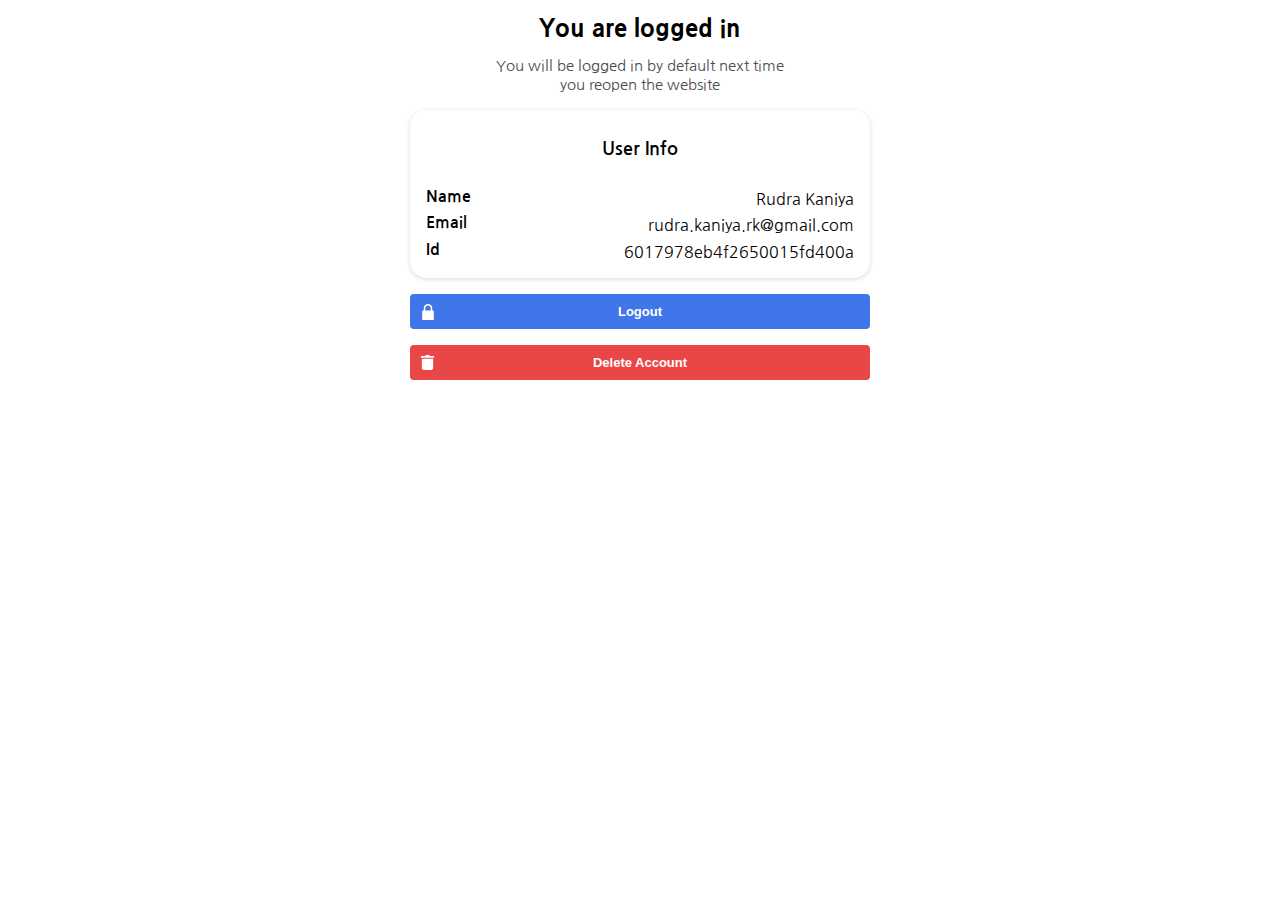
==== index.html @ 556861af "Adding the UI" ====
<!DOCTYPE html>
<html lang="en">

<head>
    <meta charset="UTF-8">
    <meta http-equiv="X-UA-Compatible" content="IE=edge">
    <meta name="viewport" content="width=device-width, initial-scale=1.0">
    <title>Document</title>
    <link rel="stylesheet" href="style/indexStyle.css" />
    <link href="https://fonts.googleapis.com/css2?family=Nanum+Gothic:wght@400;700;800&display=swap" rel="stylesheet">

</head>

<body>
    <div class="container">
        <div class="header">
            <h2 class="highlighted">You are logged in</h2>
        </div>
        <div class="header-text">
            <p>You will be logged in by default next time <br>you reopen the website</p>
        </div>
        <div class="user-info">
            <p class="highlighted user-info-heading">User Info</p>
            <div class="user-info-container">

                <div class="name-section">
                    <p class="highlighted">Name</p>
                    <p>Rudra Kaniya</p>
                </div>
                <div class="email-section">
                    <p class="highlighted">Email</p>
                    <p>rudra.kaniya.rk@gmail.com</p>
                </div>
                <div class="id-section">
                    <p class="highlighted">Id</p>
                    <p>6017978eb4f2650015fd400a</p>
                </div>
            </div>
        </div>
        <div class="logout">
            <button><img src="images/lock.svg" alt="Lock icon">Logout</button>
        </div>
        <div class="delete">
            <button><img src="images/delete.svg" alt="Lock icon">Delete Account</button>
        </div>

    </div>
</body>

</html>
---- style/indexStyle.css ----
* {
  margin: 0;
  padding: 0;
}

body {
  margin-top: 1em;
  width: 100%;
  font-family: 'Nanum Gothic', sans-serif;
}

.highlighted {
  font-weight: bold;
}

.container {
  gap: 1em;
  max-width: 460px;
  margin: 0 auto;
  display: -webkit-box;
  display: -ms-flexbox;
  display: flex;
  -webkit-box-sizing: border-box;
          box-sizing: border-box;
  -webkit-box-orient: vertical;
  -webkit-box-direction: normal;
      -ms-flex-direction: column;
          flex-direction: column;
  -webkit-box-pack: center;
      -ms-flex-pack: center;
          justify-content: center;
  -webkit-box-align: center;
      -ms-flex-align: center;
          align-items: center;
}

.container .header h2 {
  font-weight: 800;
}

.container .header-text {
  text-align: center;
  font-size: 15px;
  color: #494d52;
}

.container .user-info {
  width: 100%;
  padding: 1em;
  gap: 1em;
  display: -webkit-box;
  display: -ms-flexbox;
  display: flex;
  -webkit-box-orient: vertical;
  -webkit-box-direction: normal;
      -ms-flex-direction: column;
          flex-direction: column;
  -webkit-box-pack: center;
      -ms-flex-pack: center;
          justify-content: center;
  -webkit-box-sizing: border-box;
          box-sizing: border-box;
  -webkit-box-align: center;
      -ms-flex-align: center;
          align-items: center;
  border-radius: 16px;
  -webkit-box-shadow: rgba(0, 0, 0, 0.16) 0px 1px 4px;
          box-shadow: rgba(0, 0, 0, 0.16) 0px 1px 4px;
}

.container .user-info .user-info-heading {
  font-size: 18px;
  margin: .8em 0;
}

.container .user-info .user-info-container {
  display: -webkit-box;
  display: -ms-flexbox;
  display: flex;
  gap: .4em;
  width: 100%;
  font-size: 16px;
  -webkit-box-orient: vertical;
  -webkit-box-direction: normal;
      -ms-flex-direction: column;
          flex-direction: column;
  margin-left: auto;
  margin-right: auto;
}

.container .user-info .user-info-container .name-section, .container .user-info .user-info-container .email-section, .container .user-info .user-info-container .id-section {
  display: -webkit-box;
  display: -ms-flexbox;
  display: flex;
  -webkit-box-pack: justify;
      -ms-flex-pack: justify;
          justify-content: space-between;
}

.container .logout, .container .delete {
  width: 100%;
}

.container .logout button, .container .delete button {
  width: 100%;
  font-size: 13px;
  position: relative;
  color: white;
  border-radius: 4px;
  border: 0;
  padding: 10px 0;
  font-weight: 600;
  -webkit-transition: .4s;
  transition: .4s;
  cursor: pointer;
}

.container .logout button img, .container .delete button img {
  position: absolute;
  left: 10px;
  top: auto;
  bottom: auto;
  width: 16px;
}

.container .logout button {
  background-color: #4076e9;
}

.container .logout button:hover {
  background-color: #0452f8;
}

.container .delete button {
  background-color: #e94747;
}

.container .delete button img {
  top: 10px;
  width: 15px;
}

.container .delete button:hover {
  background-color: #fd1717;
}
/*# sourceMappingURL=indexStyle.css.map */
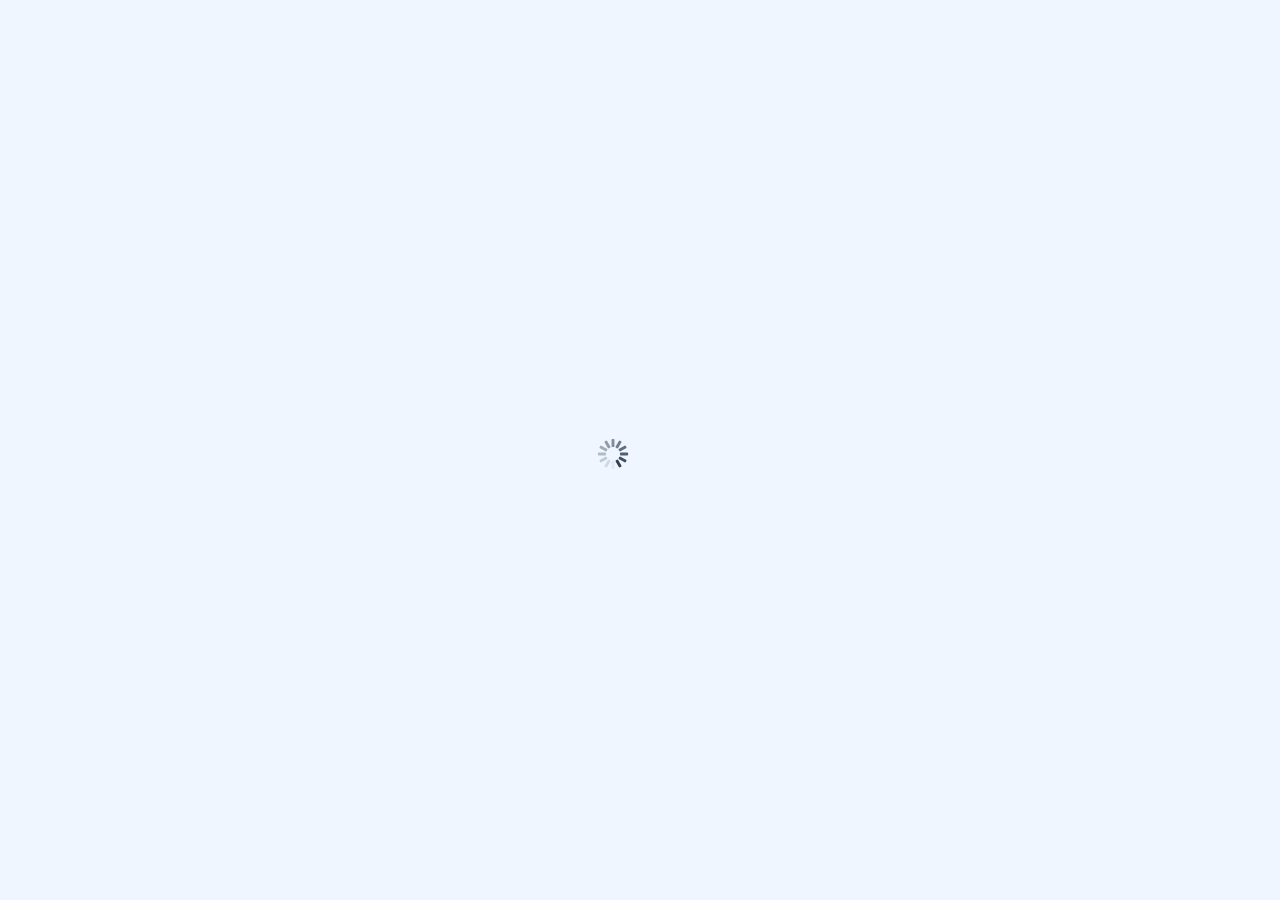
==== commit 1f45fbd6: "Added Login, SignUp, logOut, Delete account." ====
--- a/index.html
+++ b/index.html
@@ -12,7 +12,10 @@
 </head>
 
 <body>
-    <div class="container">
+    <div class="container-img" id="container-loading-img">
+        <img src="/images/spinner.svg" alt="Loading">
+    </div>
+    <div class="container" id="index-container">
         <div class="header">
             <h2 class="highlighted">You are logged in</h2>
         </div>
@@ -25,26 +28,37 @@
 
                 <div class="name-section">
                     <p class="highlighted">Name</p>
-                    <p>Rudra Kaniya</p>
+                    <p id="mName">Rudra Kaniya</p>
                 </div>
                 <div class="email-section">
                     <p class="highlighted">Email</p>
-                    <p>rudra.kaniya.rk@gmail.com</p>
+                    <p id="mEmail">rudra.kaniya.rk@gmail.com</p>
                 </div>
                 <div class="id-section">
                     <p class="highlighted">Id</p>
-                    <p>6017978eb4f2650015fd400a</p>
+                    <p id="mUID">6017978eb4f2650015fd400a</p>
                 </div>
             </div>
         </div>
         <div class="logout">
-            <button><img src="images/lock.svg" alt="Lock icon">Logout</button>
+            <button id="mLogout"><img src="images/lock.svg" alt="Lock icon">Logout</button>
         </div>
         <div class="delete">
-            <button><img src="images/delete.svg" alt="Lock icon">Delete Account</button>
+            <button id="mDeleteAccount"><img src="images/delete.svg" alt="Lock icon">Delete Account</button>
         </div>
 
     </div>
+
+    <!-- The core Firebase JS SDK is always required and must be listed first -->
+    <script src="https://www.gstatic.com/firebasejs/8.3.0/firebase-app.js"></script>
+
+    <!-- Add Firebase products that you want to use -->
+    <script src="https://www.gstatic.com/firebasejs/8.3.0/firebase-auth.js"></script>
+
+    <!-- TODO: Add SDKs for Firebase products that you want to use
+     https://firebase.google.com/docs/web/setup#available-libraries -->
+    <script src="https://www.gstatic.com/firebasejs/8.3.0/firebase-analytics.js"></script>
+    <script src="/scripts/index.js"></script>
 </body>
 
 </html>--- a/style/indexStyle.css
+++ b/style/indexStyle.css
@@ -6,8 +6,25 @@
 body {
   margin-top: 1em;
   width: 100%;
+  background-color: #EFF6FF;
   font-family: 'Nanum Gothic',  sans-serif;
+  position: relative;
+}
+
+body .container-img {
+  position: absolute;
+  top: 46vh;
+  left: 46vw;
+  -webkit-transition: 1s;
+  transition: 1s;
+  height: 100%;
+  -webkit-box-sizing: border-box;
+          box-sizing: border-box;
+}
+
+body .container-img img {
+  width: 3em;
 }
 
 .highlighted {
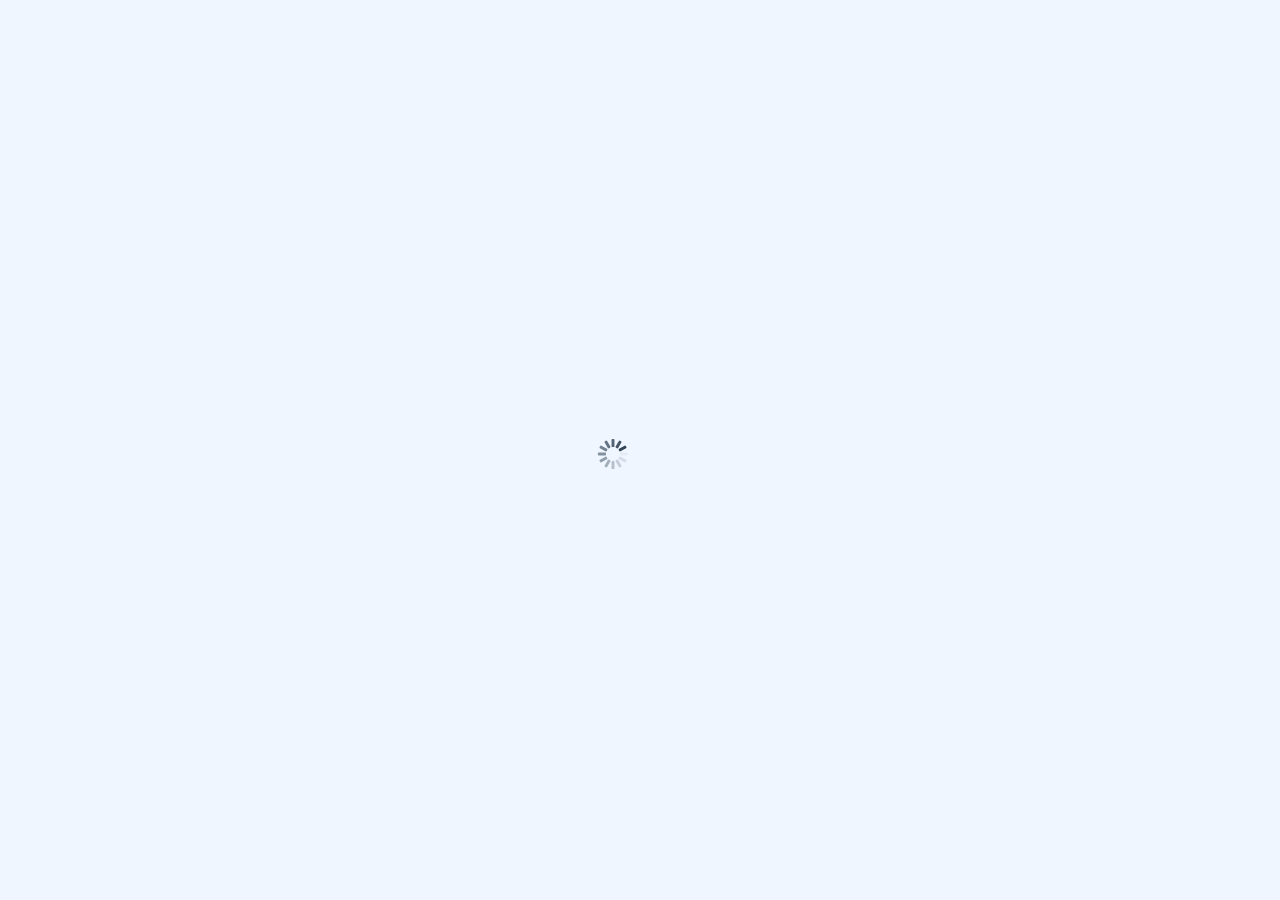
==== commit d8967a76: "Fixed Page loading errors, added Alert Dialog" ====
--- a/index.html
+++ b/index.html
@@ -7,7 +7,18 @@
     <meta name="viewport" content="width=device-width, initial-scale=1.0">
     <title>Document</title>
     <link rel="stylesheet" href="style/indexStyle.css" />
+    <link rel="stylesheet" href="style/AlertBox/alertBoxModule.css" />
     <link href="https://fonts.googleapis.com/css2?family=Nanum+Gothic:wght@400;700;800&display=swap" rel="stylesheet">
+    <!-- The core Firebase JS SDK is always required and must be listed first -->
+    <script src="https://www.gstatic.com/firebasejs/8.3.0/firebase-app.js"></script>
+
+    <!-- Add Firebase products that you want to use -->
+    <script src="https://www.gstatic.com/firebasejs/8.3.0/firebase-auth.js"></script>
+
+    <!-- TODO: Add SDKs for Firebase products that you want to use
+     https://firebase.google.com/docs/web/setup#available-libraries -->
+    <script src="https://www.gstatic.com/firebasejs/8.3.0/firebase-analytics.js"></script>
+    <!-- <script async src="scripts/indexInitialization.js"> </script> -->
 
 </head>
 
@@ -41,24 +52,16 @@
             </div>
         </div>
         <div class="logout">
-            <button id="mLogout"><img src="images/lock.svg" alt="Lock icon">Logout</button>
+            <button id="mLogout"><img id="to-be-spinner-logout" src="images/lock.svg" alt="Lock icon">Logout</button>
         </div>
         <div class="delete">
-            <button id="mDeleteAccount"><img src="images/delete.svg" alt="Lock icon">Delete Account</button>
+            <button id="mDeleteAccount"><img id="to-be-spinner-delete" src="images/delete.svg" alt="Lock icon">Delete
+                Account</button>
         </div>
 
     </div>
 
-    <!-- The core Firebase JS SDK is always required and must be listed first -->
-    <script src="https://www.gstatic.com/firebasejs/8.3.0/firebase-app.js"></script>
-
-    <!-- Add Firebase products that you want to use -->
-    <script src="https://www.gstatic.com/firebasejs/8.3.0/firebase-auth.js"></script>
-
-    <!-- TODO: Add SDKs for Firebase products that you want to use
-     https://firebase.google.com/docs/web/setup#available-libraries -->
-    <script src="https://www.gstatic.com/firebasejs/8.3.0/firebase-analytics.js"></script>
-    <script src="/scripts/index.js"></script>
+    <script src="/scripts/index.js" type="module"></script>
 </body>
 
 </html>--- a/style/indexStyle.css
+++ b/style/indexStyle.css
@@ -33,11 +33,10 @@
 
 .container {
   gap: 1em;
+  width: 90%;
   max-width: 460px;
   margin: 0 auto;
-  display: -webkit-box;
-  display: -ms-flexbox;
-  display: flex;
+  display: none;
   -webkit-box-sizing: border-box;
           box-sizing: border-box;
   -webkit-box-orient: vertical;
@@ -136,9 +135,7 @@
 .container .logout button img, .container .delete button img {
   position: absolute;
   left: 10px;
-  top: auto;
-  bottom: auto;
-  width: 16px;
+  height: 16px;
 }
 
 .container .logout button {
@@ -153,11 +150,6 @@
   background-color: #e94747;
 }
 
-.container .delete button img {
-  top: 10px;
-  width: 15px;
-}
-
 .container .delete button:hover {
   background-color: #fd1717;
 }
--- a/style/AlertBox/alertBoxModule.css
+++ b/style/AlertBox/alertBoxModule.css
@@ -0,0 +1,102 @@
+.alert-area {
+  max-height: 100%;
+  position: fixed;
+  bottom: 5px;
+  left: 20px;
+  right: 20px;
+}
+
+.alert-box {
+  font-size: 14px;
+  color: white;
+  background: rgba(0, 0, 0, 0.9);
+  line-height: 1.3em;
+  padding: 10px 15px;
+  margin: 5px 10px;
+  position: relative;
+  border-radius: 5px;
+  -webkit-transition: opacity 0.5s ease-in;
+  transition: opacity 0.5s ease-in;
+}
+
+.alert-box.hide {
+  opacity: 0;
+}
+
+.alert-close {
+  background: transparent;
+  width: 12px;
+  height: 12px;
+  position: absolute;
+  top: 15px;
+  right: 15px;
+}
+
+.alert-close:before,
+.alert-close:after {
+  content: '';
+  width: 15px;
+  border-top: solid 2px white;
+  position: absolute;
+  top: 5px;
+  right: -1px;
+  display: block;
+}
+
+.alert-close:before {
+  -webkit-transform: rotate(45deg);
+          transform: rotate(45deg);
+}
+
+.alert-close:after {
+  -webkit-transform: rotate(135deg);
+          transform: rotate(135deg);
+}
+
+.alert-close:hover:before,
+.alert-close:hover:after {
+  border-top: solid 2px #d8d8d8;
+}
+
+@media (max-width: 767px) and (min-width: 481px) {
+  .alert-area {
+    left: 100px;
+    right: 100px;
+  }
+}
+
+@media (min-width: 768px) {
+  .alert-area {
+    width: 350px;
+    left: auto;
+    right: 0;
+  }
+}
+
+/* ALERT RELATED CLASS (END) */
+.alert-message-container {
+  text-align: center;
+  line-height: 2.5em;
+  margin-top: 50px;
+}
+
+.alert-message-button {
+  font-size: 18px;
+  color: white;
+  background: #14b9ff;
+  width: 250px;
+  border: solid 1px #14b9ff;
+  padding: 10px 20px;
+  margin-top: 5px;
+  cursor: pointer;
+  outline: none;
+  -webkit-transition: background 0.1s;
+  transition: background 0.1s;
+}
+
+.alert-message-button:hover,
+.alert-message-button:focus,
+.alert-message-button:active {
+  background: #7dd8ff;
+}
+/*# sourceMappingURL=alertBoxModule.css.map */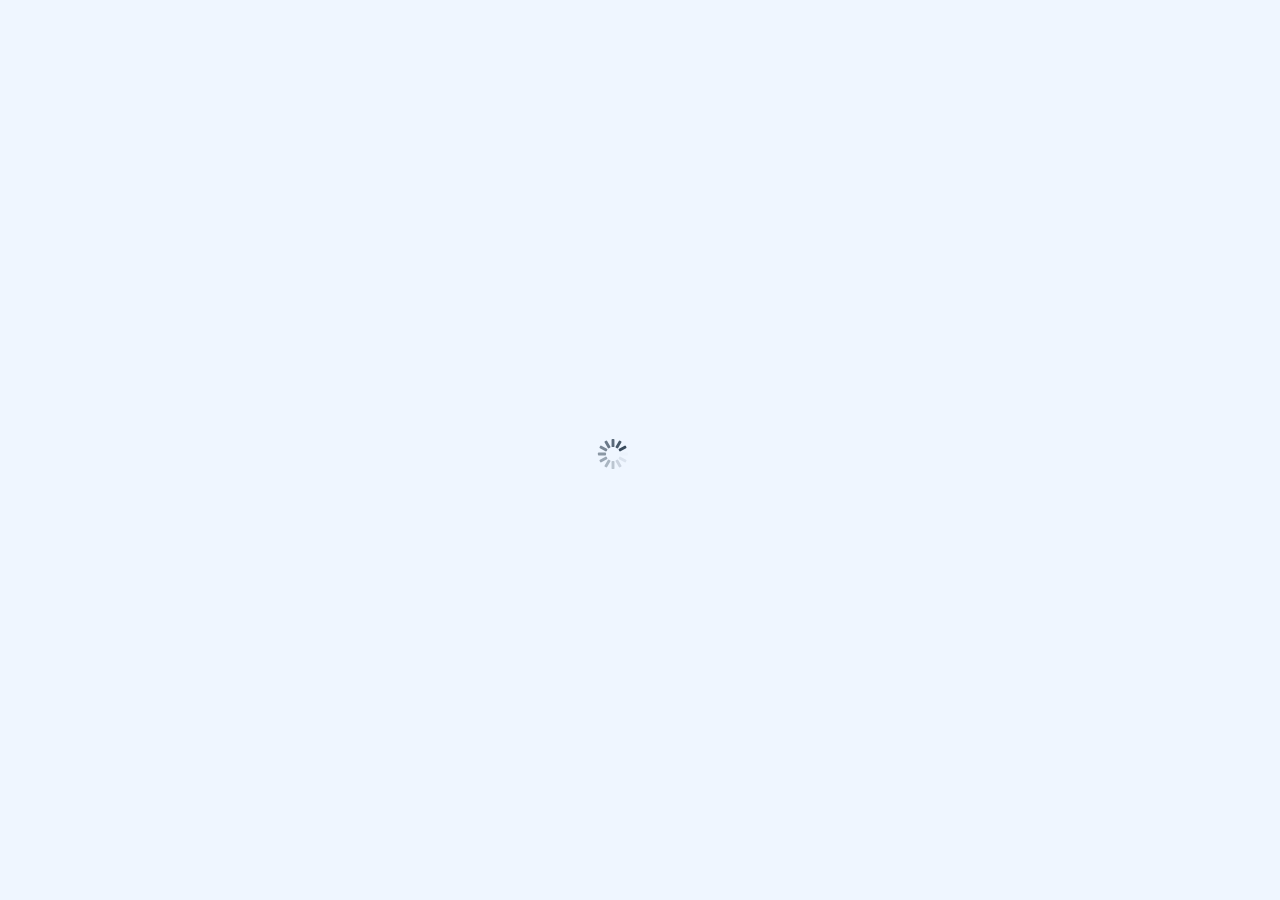
==== commit 9347610b: "Updated Title and Icon" ====
--- a/index.html
+++ b/index.html
@@ -5,7 +5,8 @@
     <meta charset="UTF-8">
     <meta http-equiv="X-UA-Compatible" content="IE=edge">
     <meta name="viewport" content="width=device-width, initial-scale=1.0">
-    <title>Document</title>
+    <title>Auth-JS</title>
+    <link rel="icon" href="/images/icon.png" type="image/icon type">
     <link rel="stylesheet" href="style/indexStyle.css" />
     <link rel="stylesheet" href="style/AlertBox/alertBoxModule.css" />
     <link href="https://fonts.googleapis.com/css2?family=Nanum+Gothic:wght@400;700;800&display=swap" rel="stylesheet">
